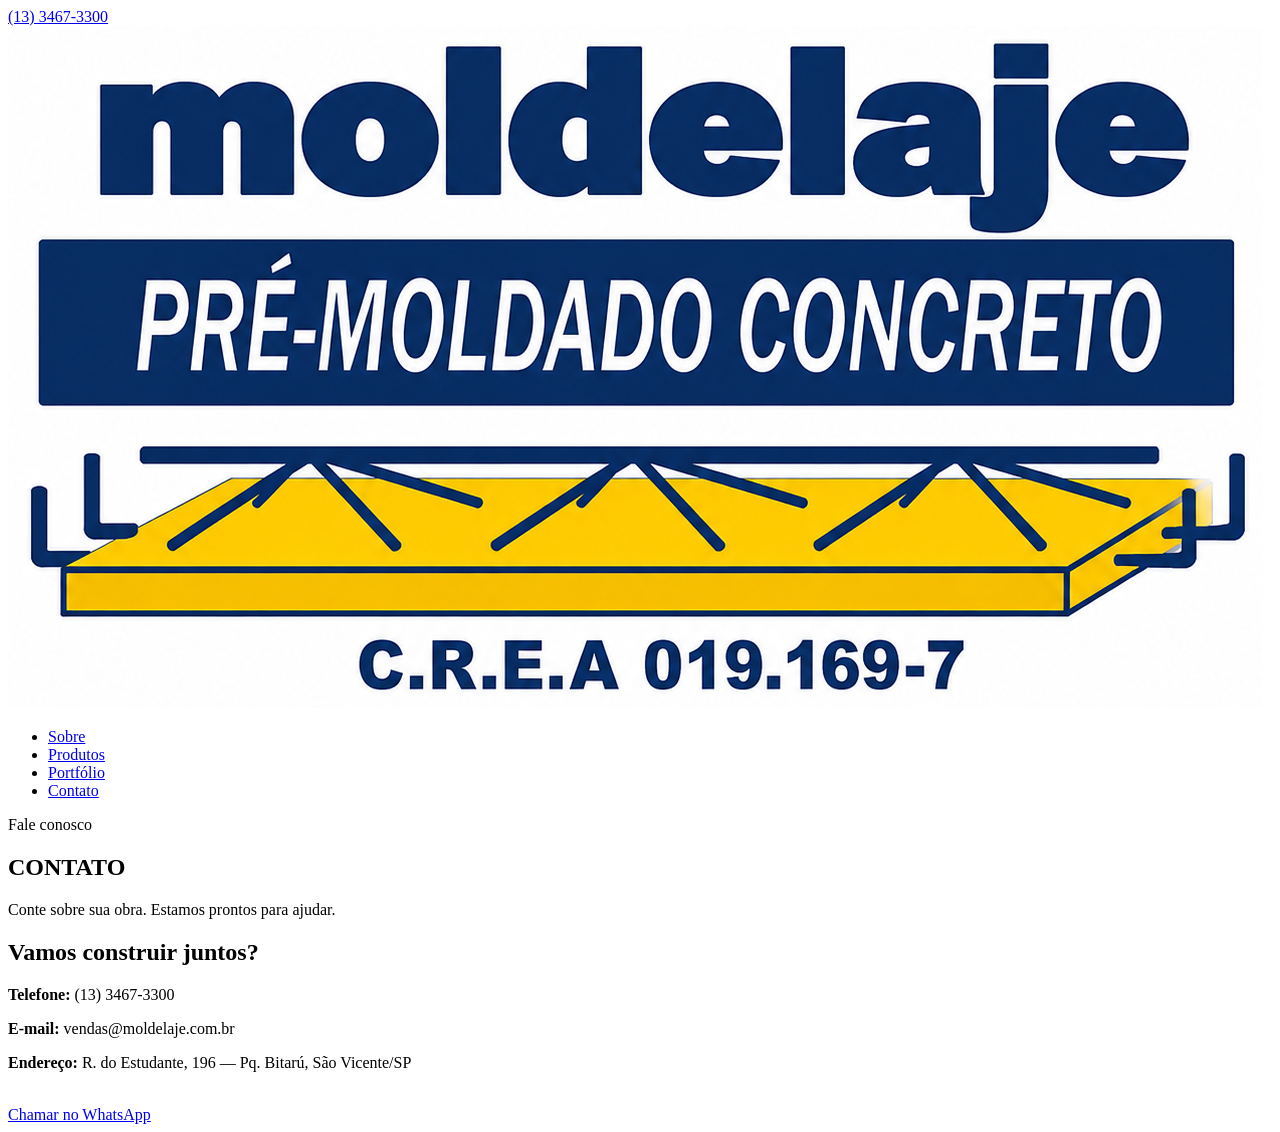
==== contato.html @ ae9a6434 "landing page -> multipage" ====
<!doctype html><html lang="pt-BR"><head><meta charset="utf-8"><meta name="viewport" content="width=device-width,initial-scale=1"><title>Contato | Moldelaje</title><link rel="preconnect" href="https://fonts.googleapis.com"><link rel="preconnect" href="https://fonts.gstatic.com" crossorigin><link href="https://fonts.googleapis.com/css2?family=Bebas+Neue&family=DM+Sans:wght@300;400;500;700&display=swap" rel="stylesheet"><link rel="stylesheet" href="pages.css"></head><body><div class="topbar"><div class="topbar-inner"><a href="tel:+551334673300" class="topbar-item">(13) 3467-3300</a></div></div><nav id="navbar"><a class="nav-logo" href="index.html"><img src="./assets/logo_moldelaje_test.png" alt="Moldelaje"></a><ul class="nav-links"><li><a href="sobre.html">Sobre</a></li><li><a href="produtos.html">Produtos</a></li><li><a href="portfolio.html">Portfólio</a></li><li><a href="contato.html">Contato</a></li></ul></nav><section class="page-hero"><span class="eyebrow">Fale conosco</span><h1>CONTATO</h1><p>Conte sobre sua obra. Estamos prontos para ajudar.</p></section><main class="page-content"><div class="contact-card"><h2>Vamos construir juntos?</h2><p><strong>Telefone:</strong> (13) 3467-3300</p><p><strong>E-mail:</strong> vendas@moldelaje.com.br</p><p><strong>Endereço:</strong> R. do Estudante, 196 — Pq. Bitarú, São Vicente/SP</p><br><a class="btn-primary" href="https://wa.me/551334673300" target="_blank" rel="noopener">Chamar no WhatsApp</a></div></main><script src="script.js"></script></body></html>
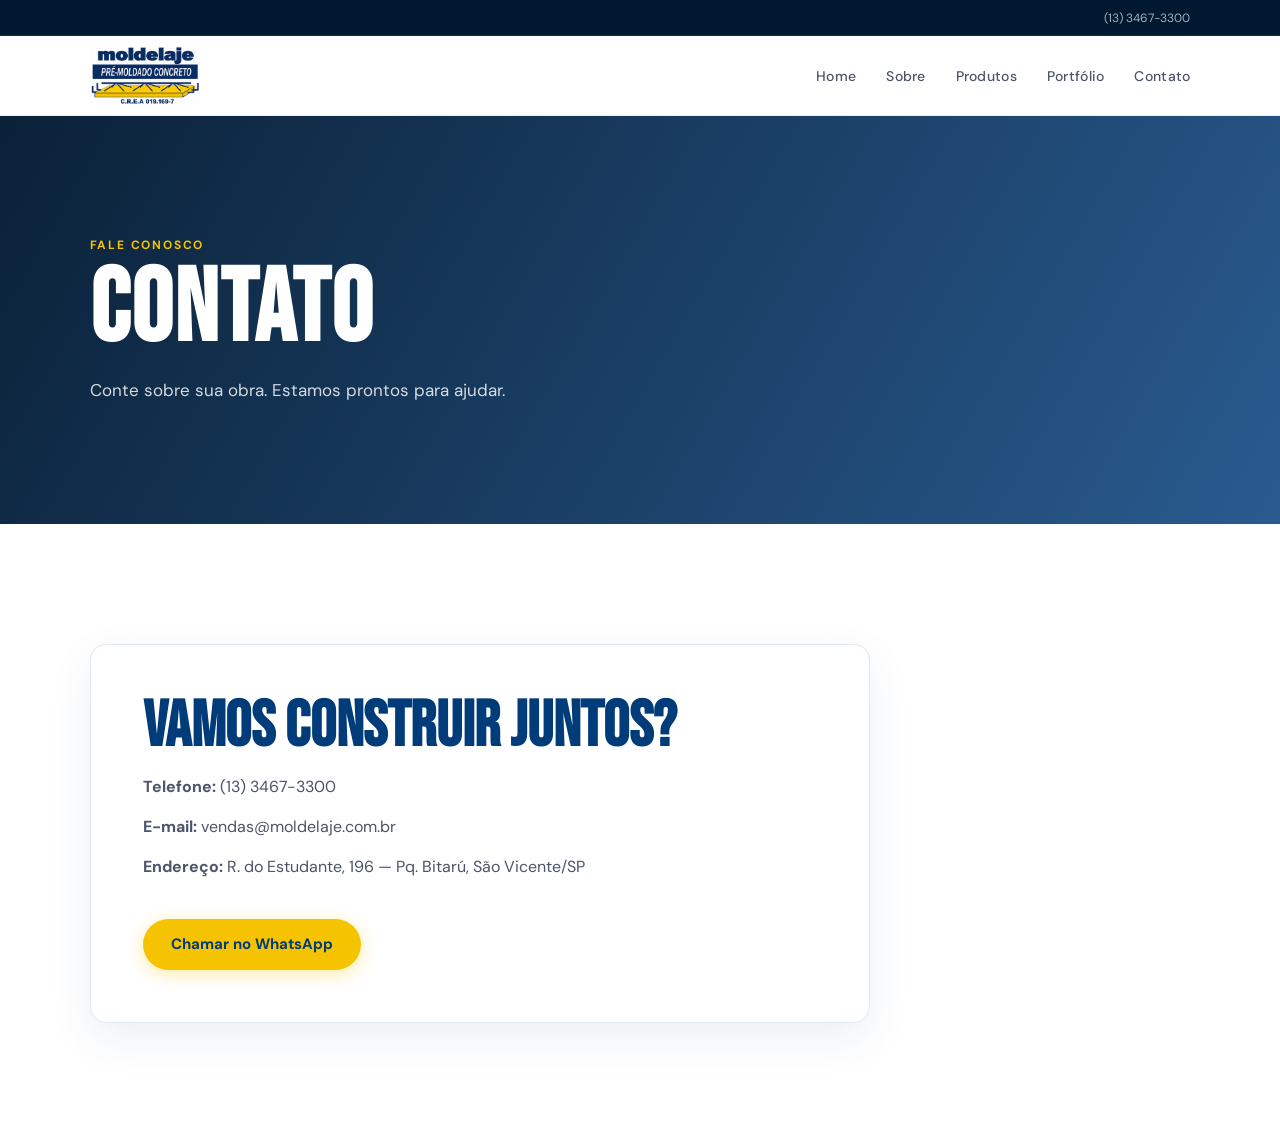
==== commit 795299f2: "navbar and hero section improved" ====
--- a/contato.html
+++ b/contato.html
@@ -1 +1 @@
-<!doctype html><html lang="pt-BR"><head><meta charset="utf-8"><meta name="viewport" content="width=device-width,initial-scale=1"><title>Contato | Moldelaje</title><link rel="preconnect" href="https://fonts.googleapis.com"><link rel="preconnect" href="https://fonts.gstatic.com" crossorigin><link href="https://fonts.googleapis.com/css2?family=Bebas+Neue&family=DM+Sans:wght@300;400;500;700&display=swap" rel="stylesheet"><link rel="stylesheet" href="pages.css"></head><body><div class="topbar"><div class="topbar-inner"><a href="tel:+551334673300" class="topbar-item">(13) 3467-3300</a></div></div><nav id="navbar"><a class="nav-logo" href="index.html"><img src="./assets/logo_moldelaje_test.png" alt="Moldelaje"></a><ul class="nav-links"><li><a href="sobre.html">Sobre</a></li><li><a href="produtos.html">Produtos</a></li><li><a href="portfolio.html">Portfólio</a></li><li><a href="contato.html">Contato</a></li></ul></nav><section class="page-hero"><span class="eyebrow">Fale conosco</span><h1>CONTATO</h1><p>Conte sobre sua obra. Estamos prontos para ajudar.</p></section><main class="page-content"><div class="contact-card"><h2>Vamos construir juntos?</h2><p><strong>Telefone:</strong> (13) 3467-3300</p><p><strong>E-mail:</strong> vendas@moldelaje.com.br</p><p><strong>Endereço:</strong> R. do Estudante, 196 — Pq. Bitarú, São Vicente/SP</p><br><a class="btn-primary" href="https://wa.me/551334673300" target="_blank" rel="noopener">Chamar no WhatsApp</a></div></main><script src="script.js"></script></body></html>
+<!doctype html><html lang="pt-BR"><head><meta charset="utf-8"><meta name="viewport" content="width=device-width,initial-scale=1"><title>Contato | Moldelaje</title><link rel="preconnect" href="https://fonts.googleapis.com"><link rel="preconnect" href="https://fonts.gstatic.com" crossorigin><link href="https://fonts.googleapis.com/css2?family=Bebas+Neue&family=DM+Sans:wght@300;400;500;700&display=swap" rel="stylesheet"><link rel="stylesheet" href="pages.css"></head><body><div class="topbar"><div class="topbar-inner"><a href="tel:+551334673300" class="topbar-item">(13) 3467-3300</a></div></div><nav id="navbar"><a class="nav-logo" href="index.html"><img src="./assets/logo_moldelaje_test.png" alt="Moldelaje"></a><ul class="nav-links"><li><a href="index.html">Home</a></li><li><a href="sobre.html">Sobre</a></li><li><a href="produtos.html">Produtos</a></li><li><a href="portfolio.html">Portfólio</a></li><li><a href="contato.html">Contato</a></li></ul></nav><section class="page-hero"><span class="eyebrow">Fale conosco</span><h1>CONTATO</h1><p>Conte sobre sua obra. Estamos prontos para ajudar.</p></section><main class="page-content"><div class="contact-card"><h2>Vamos construir juntos?</h2><p><strong>Telefone:</strong> (13) 3467-3300</p><p><strong>E-mail:</strong> vendas@moldelaje.com.br</p><p><strong>Endereço:</strong> R. do Estudante, 196 — Pq. Bitarú, São Vicente/SP</p><br><a class="btn-primary" href="https://wa.me/551334673300" target="_blank" rel="noopener">Chamar no WhatsApp</a></div></main><script src="script.js"></script></body></html>
--- a/pages.css
+++ b/pages.css
@@ -0,0 +1,46 @@
+@import url('style.css');
+
+body{padding-top:var(--offset)}
+.page-main{min-height:60vh}
+.page-hero{background:linear-gradient(120deg,rgba(0,24,48,.96),rgba(0,59,122,.84)),url('https://moldelaje.com.br/wp-content/uploads/2024/03/blocosdeconcreto2.jpg') center/cover;color:#fff;padding:clamp(64px,10vw,120px) var(--sp)}
+.page-hero .eyebrow{display:block;color:var(--yellow);font-size:12px;text-transform:uppercase;letter-spacing:.15em;font-weight:700;margin-bottom:12px}
+.page-hero h1{font-family:'Bebas Neue',sans-serif;font-size:clamp(52px,8vw,106px);line-height:.88;letter-spacing:.02em;max-width:760px}
+.page-hero p{max-width:620px;margin-top:22px;color:rgba(255,255,255,.82);font-size:17px}
+.page-content{padding:var(--sec) var(--sp);max-width:1380px;margin:auto}
+.page-content h2{font-family:'Bebas Neue',sans-serif;font-size:clamp(38px,5vw,64px);line-height:.95;color:var(--blue);margin-bottom:18px}
+.page-content p{max-width:780px;margin-bottom:16px;color:var(--gray-mid)}
+.breadcrumb{font-size:13px;color:var(--gray-mid);padding:17px var(--sp);max-width:1380px;margin:auto}.breadcrumb a{color:var(--blue)}
+.product-grid{display:grid;grid-template-columns:repeat(auto-fill,minmax(230px,1fr));gap:18px;margin-top:42px}.product-link{border:1px solid #dfe7ef;border-radius:var(--r);padding:24px;background:#fff;color:var(--blue);font-weight:700;transition:.2s}.product-link:hover{background:var(--blue);border-color:var(--blue);color:#fff;transform:translateY(-3px)}
+.two-col{display:grid;grid-template-columns:1.15fr .85fr;gap:clamp(36px,8vw,100px);align-items:start}.info-panel{background:var(--blue-pale);border-left:5px solid var(--yellow);padding:30px;border-radius:0 var(--r) var(--r) 0}.info-panel h3{color:var(--blue);margin-bottom:12px}.info-panel a{color:var(--blue);font-weight:700}
+.portfolio-grid{display:grid;grid-template-columns:repeat(3,1fr);gap:18px;margin-top:36px}.portfolio-card{background:var(--blue);color:#fff;padding:38px 26px;min-height:190px;border-radius:var(--r);display:flex;align-items:end;font-family:'Bebas Neue',sans-serif;font-size:30px;letter-spacing:.03em}.portfolio-card:nth-child(even){background:var(--blue-mid)}
+.links-list{display:grid;gap:12px;max-width:700px}.links-list a{padding:18px 20px;border:1px solid #dde5ed;border-radius:10px;color:var(--blue);font-weight:700}.links-list a:hover{background:var(--yellow-pale)}
+.contact-card{max-width:780px;background:#fff;border:1px solid #dfe7ef;border-radius:var(--r);padding:clamp(26px,5vw,52px);box-shadow:0 16px 45px rgba(0,59,122,.08)}
+@media(max-width:900px){
+  nav .nav-links{display:flex;gap:16px;max-width:calc(100vw - 155px);overflow-x:auto;scrollbar-width:none;white-space:nowrap;padding:8px 0}
+  nav .nav-links::-webkit-scrollbar{display:none}
+  nav .nav-links a{font-size:13px}
+}
+@media(max-width:700px){
+  :root{--sp:20px;--topbar-h:32px;--nav-h:64px}
+  .topbar-inner{justify-content:center;padding:0 16px}
+  .nav-logo img{height:46px}
+  nav{padding:0 16px}
+  nav .nav-links{max-width:calc(100vw - 130px);gap:14px}
+  nav .nav-links a{font-size:12px}
+  .two-col{grid-template-columns:1fr;gap:32px}
+  .portfolio-grid{grid-template-columns:1fr 1fr;gap:12px}
+  .portfolio-card{min-height:145px;padding:20px 16px;font-size:24px}
+  .page-hero{padding-top:56px;padding-bottom:56px}
+  .page-hero h1{font-size:clamp(46px,13vw,72px)}
+  .page-hero p{font-size:15px}
+  .page-content{padding-top:56px;padding-bottom:56px}
+  .product-grid{grid-template-columns:1fr;gap:12px;margin-top:28px}
+  .product-link{padding:19px}
+  .info-panel{padding:24px}
+}
+@media(max-width:380px){
+  nav .nav-links{max-width:calc(100vw - 116px);gap:12px}
+  .nav-logo img{height:40px}
+  .portfolio-grid{grid-template-columns:1fr}
+  .contact-card{padding:24px 20px}
+}
